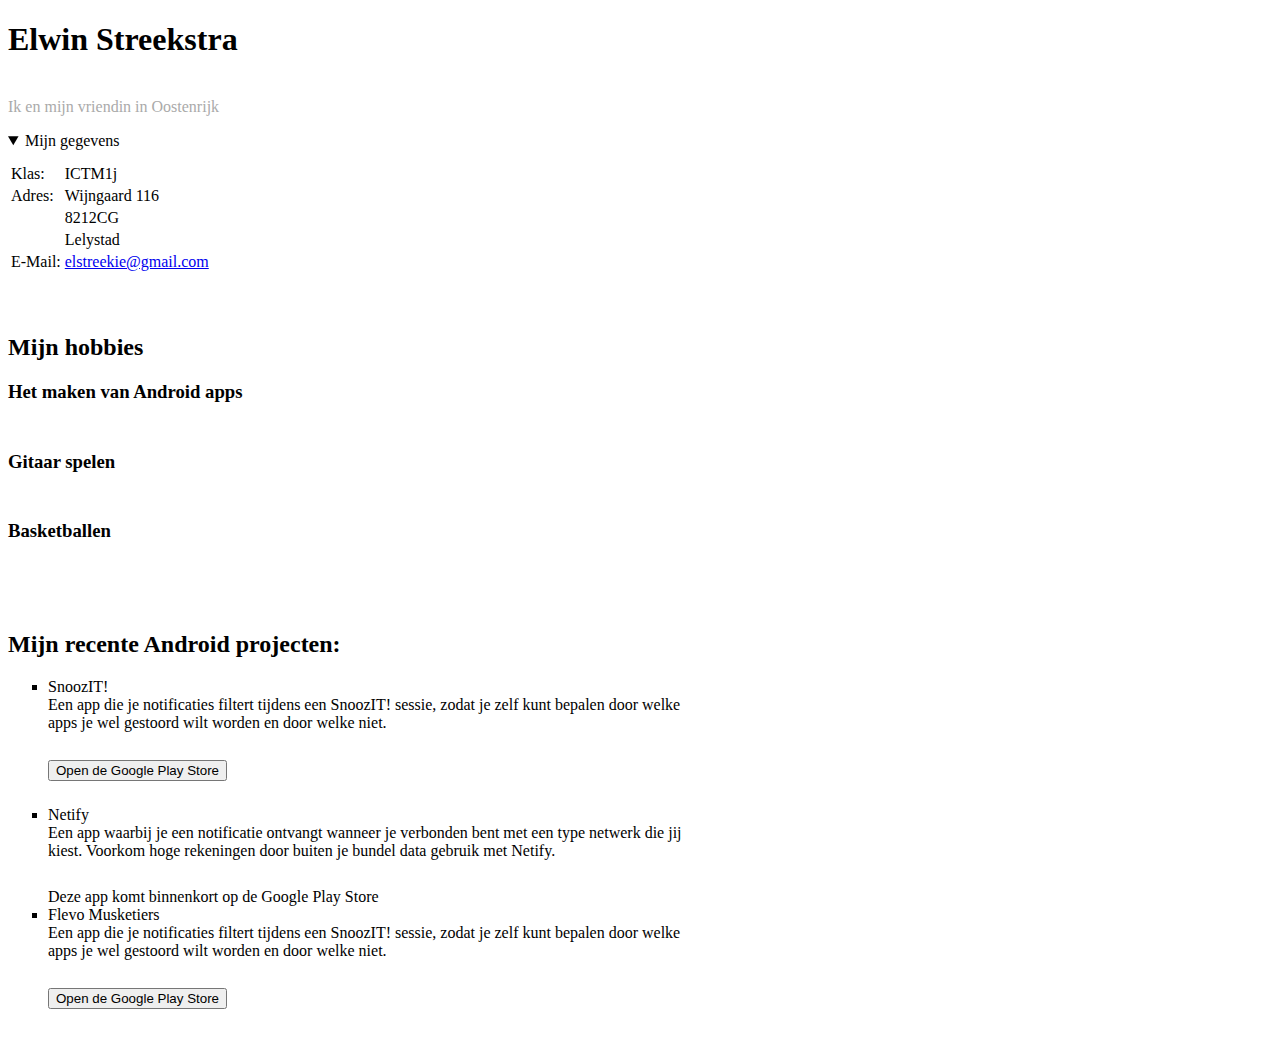
==== 1088117.html @ 2f1e269d "init" ====
<!DOCTYPE html>
<!--
To change this license header, choose License Headers in Project Properties.
To change this template file, choose Tools | Templates
and open the template in the editor.
-->
<html>
    <head>
        <title>Elwin Streekstra</title>
        <meta charset="UTF-8">
        <meta name="viewport" content="width=device-width, initial-scale=1.0">
    </head>
    
    <body>
        <header>
            <h1>Elwin Streekstra</h1>
            <img src="https://scontent.xx.fbcdn.net/hphotos-xpf1/v/t1.0-9/11753290_819671218140987_3415376512926241395_n.jpg?oh=2be0f4617ab558bd4ca8730c3688ada3&oe=5670214E" alt="" style="max-width:200px">
            <p style="color:#AAAAAA;margin-top:0px;text">Ik en mijn vriendin in Oostenrijk</p>
        </header>

        <div id="contactGegevens">
          <details open>
            <summary style="text-height:20px">Mijn gegevens</summary>
            <table style="margin-top:12px">
                <tr>
                    <td>Klas:</td>
                    <td>ICTM1j</td>
                </tr>
                <tr>
                    <td>Adres:</td>
                    <td>Wijngaard 116</td>
                </tr>
                <tr>
                    <td></td>
                    <td>8212CG</td>
                </tr>
                <tr>
                    <td></td>
                    <td>Lelystad</td>
                </tr>
                <tr>
                    <td>E-Mail:</td>
                    <td><a href="mailto:elstreekie@gmail.com?SUBJECT=Reactie op mijn pagina">elstreekie@gmail.com</td>
                </tr>
            </table>
        </details>  
        </div>
        
        <div id="Hobbies">
            <h2 style="margin-top:60px">Mijn hobbies</h2>

            <h3 style="margin-bottom:0px">Het maken van Android apps</h3>
            <img src="http://azzlabz.com/wp/wp-content/uploads/2014/12/android_studio_splashscreen-780x585.png" 
                 alt=""
                 style="max-width:350px;margin-bottom:25px">

            <h3 style="margin-bottom:0px">Gitaar spelen</h3>
            <img src="https://scontent-fra3-1.xx.fbcdn.net/hphotos-prn2/v/t1.0-9/528163_373005936140853_740789750_n.jpg?oh=0acc365ca31ed6e2db5c582ae4f9d2da&oe=567349AD" 
                 alt=""
                 style="max-width:350px;margin-bottom:25px">

            <h3 style="margin-bottom:0px">Basketballen</h3>
            <img src="http://www.mutasport.nl/previews/2011/9/3/media_141_12303_media_141_12303_w1000.jpg" 
                 alt=""
                 style="max-width:350px;margin-bottom:25px">
        </div>
        
        
        <h2 style="margin-top:60px">Mijn recente Android projecten:</h2>
        <ul style="list-style-type:square;margin-top:0px">
            <li>SnoozIT!<br>
                <div style="max-width:650px;margin-bottom:10px">Een app die je notificaties filtert tijdens een SnoozIT!
                     sessie, zodat je zelf kunt bepalen door welke apps je wel
                     gestoord wilt worden en door welke niet.</div>
                <img src="https://lh3.googleusercontent.com/88FcWFyLnroliFEaXr0Okm4XzrtEBrc_q260dIpvOyoATR9IMu7P0CmMXBRD5xhd8Oo=h900-rw" 
                     alt=""
                     style="max-height:650px">
                <form action=https://play.google.com/store/apps/details?id=com.elwin.snoozit.free style="margin-bottom:25px">
                    <input type="submit" value="Open de Google Play Store">
                    <input type="hidden" name="id" value="com.elwin.snoozit.free">
                </form>
            </li>
            <li>Netify<br>
                <div style="max-width:650px;margin-bottom:10px">Een app waarbij je een notificatie ontvangt wanneer je
                verbonden bent met een type netwerk die jij kiest. Voorkom hoge rekeningen door buiten je bundel data
                gebruik met Netify.</div>
                <img src="http://i.imgur.com/6DVEhvW.png" 
                     alt=""
                     style="max-height:650px">
                <div>Deze app komt binnenkort op de Google Play Store</div>
            </li>
            <li>Flevo Musketiers<br>
                <div style="max-width:650px;margin-bottom:10px">Een app die je notificaties filtert tijdens een SnoozIT!
                     sessie, zodat je zelf kunt bepalen door welke apps je wel
                     gestoord wilt worden en door welke niet.</div>
                <img src="https://lh3.googleusercontent.com/4VyI0ToQTe5DlxSaEIzRyiMuKbrEON_dt-Q-kROfr-1ivGmpDakUBn5cDSOeESliDB0=h900-rw" 
                     alt=""
                     style="max-height:650px">
                <form action=https://play.google.com/store/apps/details?id=com.elwin.snoozit.free style="margin-bottom:25px">
                    <input type="submit" value="Open de Google Play Store">
                    <input type="hidden" name="id" value="com.FlevoMusketiers">
                </form>
            </li>
        </ul>
        

        
        <img src="https://media0.giphy.com/media/oIR6xeOffCEBa/200_s.gif" alt="">
    </body>
</html>
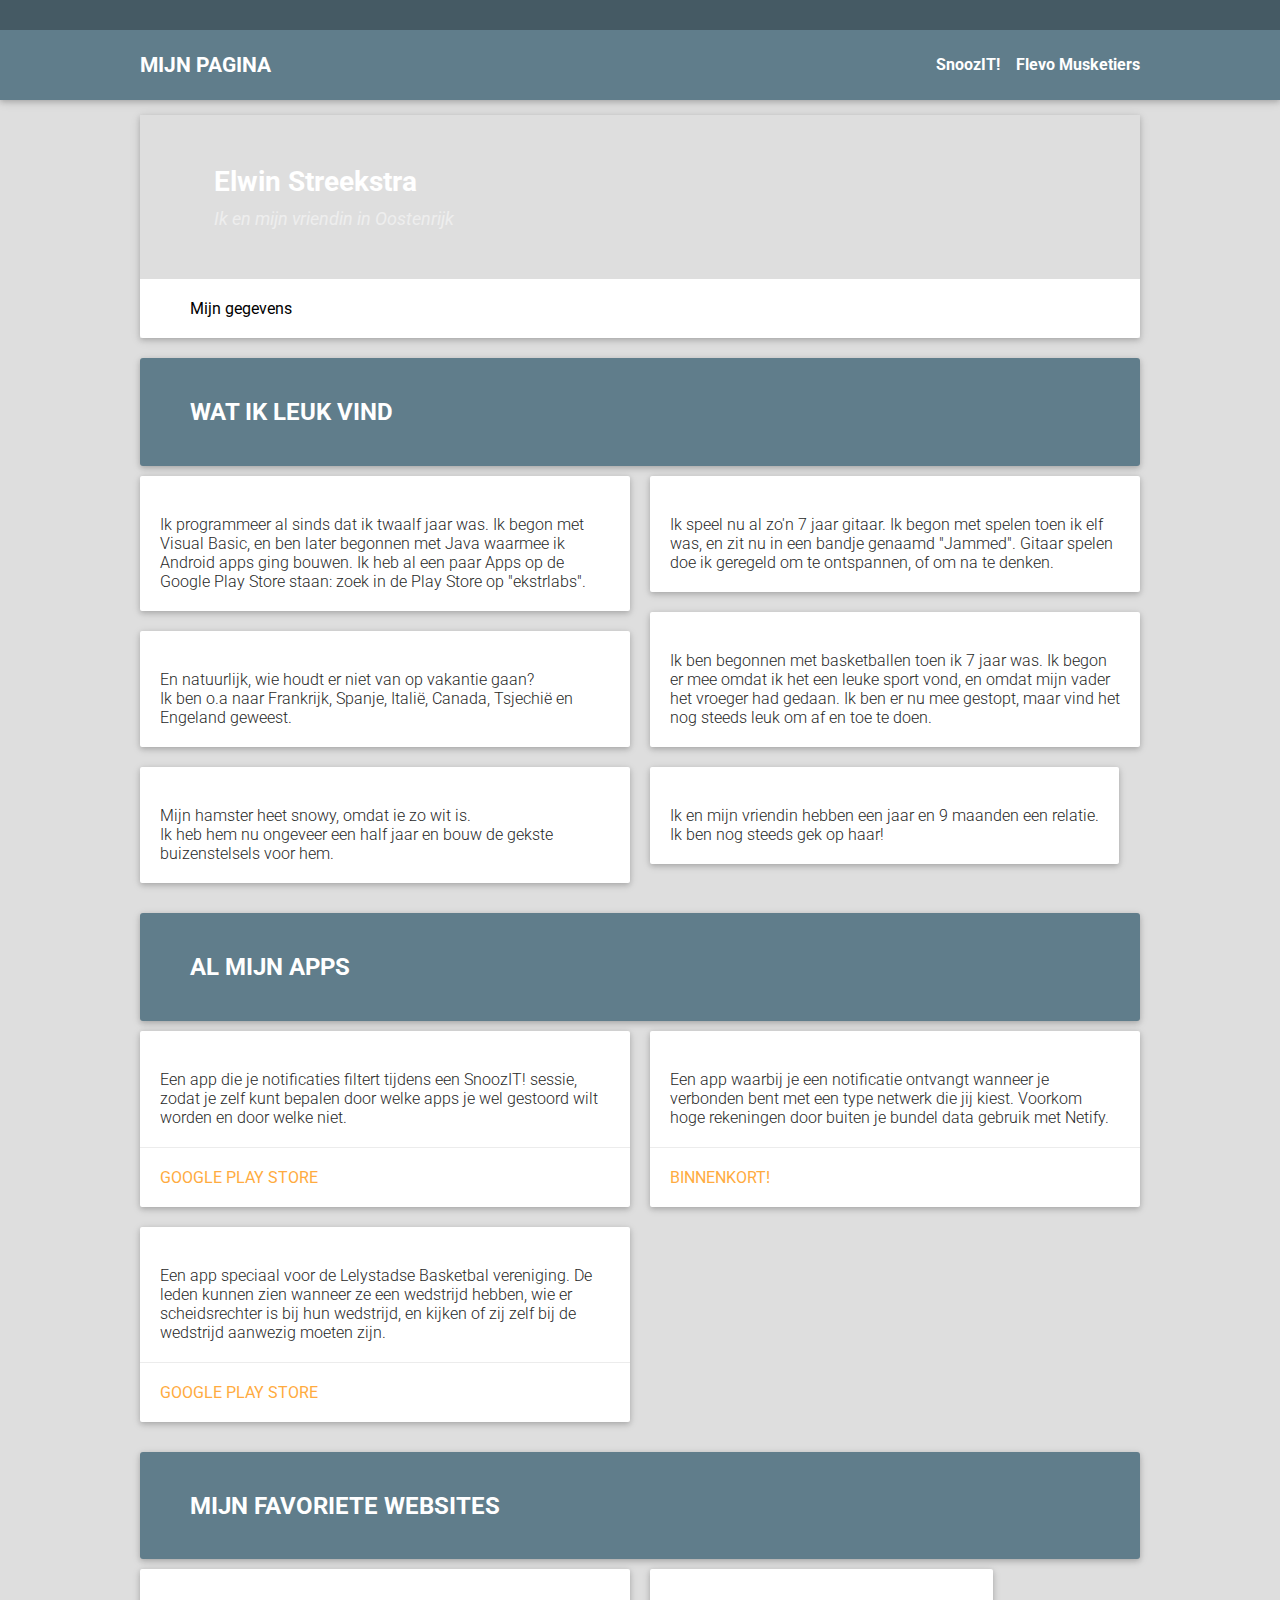
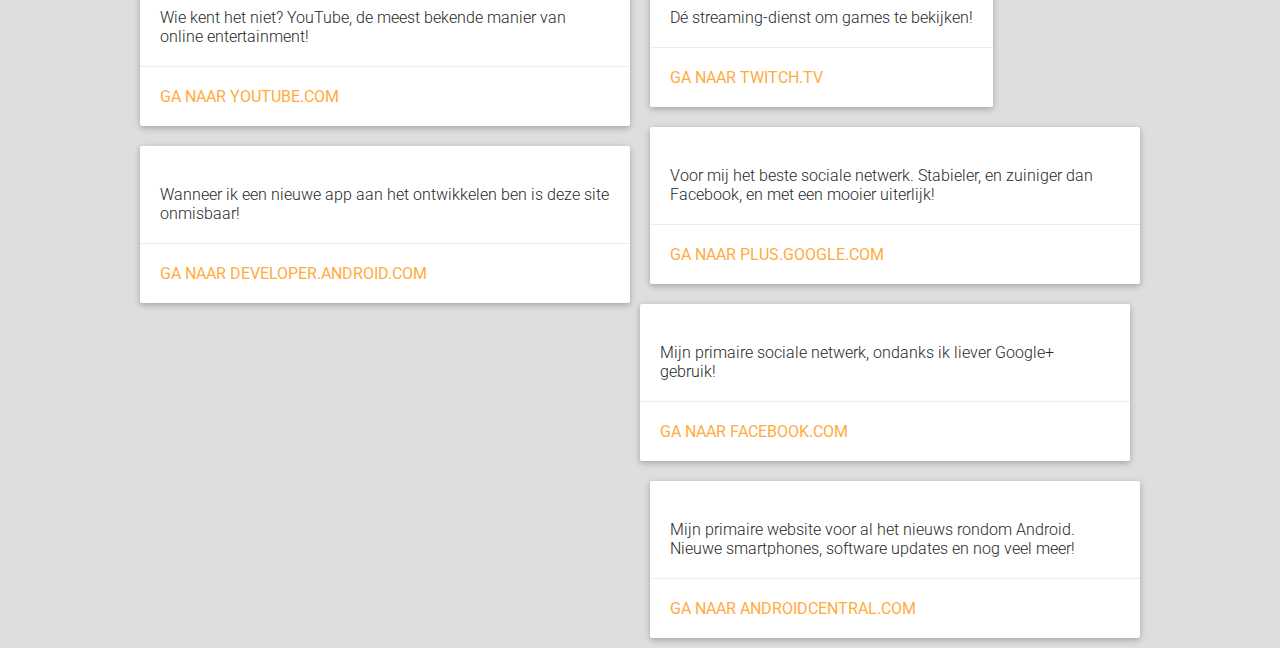
==== commit 282d120d: "laatste aanpassingen" ====
--- a/1088117.html
+++ b/1088117.html
@@ -5,106 +5,326 @@
 and open the template in the editor.
 -->
 <html>
+
+
+
     <head>
         <title>Elwin Streekstra</title>
         <meta charset="UTF-8">
         <meta name="viewport" content="width=device-width, initial-scale=1.0">
     </head>
-    
+
     <body>
-        <header>
-            <h1>Elwin Streekstra</h1>
-            <img src="https://scontent.xx.fbcdn.net/hphotos-xpf1/v/t1.0-9/11753290_819671218140987_3415376512926241395_n.jpg?oh=2be0f4617ab558bd4ca8730c3688ada3&oe=5670214E" alt="" style="max-width:200px">
-            <p style="color:#AAAAAA;margin-top:0px;text">Ik en mijn vriendin in Oostenrijk</p>
-        </header>
-
-        <div id="contactGegevens">
-          <details open>
-            <summary style="text-height:20px">Mijn gegevens</summary>
-            <table style="margin-top:12px">
-                <tr>
-                    <td>Klas:</td>
-                    <td>ICTM1j</td>
-                </tr>
-                <tr>
-                    <td>Adres:</td>
-                    <td>Wijngaard 116</td>
-                </tr>
-                <tr>
-                    <td></td>
-                    <td>8212CG</td>
-                </tr>
-                <tr>
-                    <td></td>
-                    <td>Lelystad</td>
-                </tr>
-                <tr>
-                    <td>E-Mail:</td>
-                    <td><a href="mailto:elstreekie@gmail.com?SUBJECT=Reactie op mijn pagina">elstreekie@gmail.com</td>
-                </tr>
-            </table>
-        </details>  
-        </div>
-        
-        <div id="Hobbies">
-            <h2 style="margin-top:60px">Mijn hobbies</h2>
-
-            <h3 style="margin-bottom:0px">Het maken van Android apps</h3>
-            <img src="http://azzlabz.com/wp/wp-content/uploads/2014/12/android_studio_splashscreen-780x585.png" 
-                 alt=""
-                 style="max-width:350px;margin-bottom:25px">
-
-            <h3 style="margin-bottom:0px">Gitaar spelen</h3>
-            <img src="https://scontent-fra3-1.xx.fbcdn.net/hphotos-prn2/v/t1.0-9/528163_373005936140853_740789750_n.jpg?oh=0acc365ca31ed6e2db5c582ae4f9d2da&oe=567349AD" 
-                 alt=""
-                 style="max-width:350px;margin-bottom:25px">
-
-            <h3 style="margin-bottom:0px">Basketballen</h3>
-            <img src="http://www.mutasport.nl/previews/2011/9/3/media_141_12303_media_141_12303_w1000.jpg" 
-                 alt=""
-                 style="max-width:350px;margin-bottom:25px">
-        </div>
-        
-        
-        <h2 style="margin-top:60px">Mijn recente Android projecten:</h2>
-        <ul style="list-style-type:square;margin-top:0px">
-            <li>SnoozIT!<br>
-                <div style="max-width:650px;margin-bottom:10px">Een app die je notificaties filtert tijdens een SnoozIT!
-                     sessie, zodat je zelf kunt bepalen door welke apps je wel
-                     gestoord wilt worden en door welke niet.</div>
-                <img src="https://lh3.googleusercontent.com/88FcWFyLnroliFEaXr0Okm4XzrtEBrc_q260dIpvOyoATR9IMu7P0CmMXBRD5xhd8Oo=h900-rw" 
-                     alt=""
-                     style="max-height:650px">
-                <form action=https://play.google.com/store/apps/details?id=com.elwin.snoozit.free style="margin-bottom:25px">
-                    <input type="submit" value="Open de Google Play Store">
-                    <input type="hidden" name="id" value="com.elwin.snoozit.free">
-                </form>
-            </li>
-            <li>Netify<br>
-                <div style="max-width:650px;margin-bottom:10px">Een app waarbij je een notificatie ontvangt wanneer je
-                verbonden bent met een type netwerk die jij kiest. Voorkom hoge rekeningen door buiten je bundel data
-                gebruik met Netify.</div>
-                <img src="http://i.imgur.com/6DVEhvW.png" 
-                     alt=""
-                     style="max-height:650px">
-                <div>Deze app komt binnenkort op de Google Play Store</div>
-            </li>
-            <li>Flevo Musketiers<br>
-                <div style="max-width:650px;margin-bottom:10px">Een app die je notificaties filtert tijdens een SnoozIT!
-                     sessie, zodat je zelf kunt bepalen door welke apps je wel
-                     gestoord wilt worden en door welke niet.</div>
-                <img src="https://lh3.googleusercontent.com/4VyI0ToQTe5DlxSaEIzRyiMuKbrEON_dt-Q-kROfr-1ivGmpDakUBn5cDSOeESliDB0=h900-rw" 
-                     alt=""
-                     style="max-height:650px">
-                <form action=https://play.google.com/store/apps/details?id=com.elwin.snoozit.free style="margin-bottom:25px">
-                    <input type="submit" value="Open de Google Play Store">
-                    <input type="hidden" name="id" value="com.FlevoMusketiers">
-                </form>
-            </li>
-        </ul>
-        
-
-        
-        <img src="https://media0.giphy.com/media/oIR6xeOffCEBa/200_s.gif" alt="">
+        <nav>
+            <div class="navBoxUpper"></div>
+            <div class="navBox">
+                <div class="PageTitle">Mijn pagina</div>
+                <ul class="navList">
+                    <li class="navItem"> <a href="https://play.google.com/store/apps/details?id=com.elwin.snoozit.free">SnoozIT!</a> </li>
+                    <li class="navItem"> <a href="https://play.google.com/store/apps/details?id=com.FlevoMusketiers">Flevo Musketiers</a> </li>
+                </ul>
+            </div>
+        </nav>
+        <section id="container">
+            <header>
+                <link rel="stylesheet" type="text/css" href="css/1088117-style.css" property="stylesheet">
+                <div class="TitleTitle">
+                    <div id="Logo">
+                        <img id="LogoImage" src="https://scontent.xx.fbcdn.net/hphotos-xpf1/v/t1.0-9/11753290_819671218140987_3415376512926241395_n.jpg?oh=2be0f4617ab558bd4ca8730c3688ada3&oe=5670214E" alt="">
+                    </div>
+                    <div id="Title">
+                        <h1 id="pageTitle">Elwin Streekstra</h1>
+                        <div id="pageSubTitle">Ik en mijn vriendin in Oostenrijk</div>
+                    </div> 
+                </div>
+                <div class="TitleText">
+                    <details>
+                        <summary>Mijn gegevens</summary>
+                        <table>
+                            <tr>
+                                <td>Klas:</td>
+                                <td>ICTM1j</td>
+                            </tr>
+                            <tr>
+                                <td>Adres:</td>
+                                <td>Wijngaard 116</td>
+                            </tr>
+                            <tr>
+                                <td></td>
+                                <td>8212CG</td>
+                            </tr>
+                            <tr>
+                                <td></td>
+                                <td>Lelystad</td>
+                            </tr>
+                            <tr>
+                                <td>E-Mail:</td>
+                                <td><a href="mailto:elstreekie@gmail.com?SUBJECT=Reactie op mijn pagina">elstreekie@gmail.com</td>
+                            </tr>
+                        </table>
+                    </details> 
+                </div>
+
+            </header>
+
+            <section id="content_container">
+
+                <section class="contentBody">
+                    <div class="contentTitle" id="hobbies">
+                        <h2>Wat ik leuk vind</h2>
+                    </div>
+
+                    <div class="left">
+                        <div class="card">
+                            <div class="cardImage">
+                                <img src="http://azzlabz.com/wp/wp-content/uploads/2014/12/android_studio_splashscreen-780x585.png" 
+                                     alt="">
+                                <span class="cardTitle">Android apps bouwen</span>
+                            </div>
+                            <div class="cardContent">
+                                <p>Ik programmeer al sinds dat ik twaalf jaar was. Ik begon met Visual Basic, en ben later begonnen met Java waarmee ik Android
+                                    apps ging bouwen. Ik heb al een paar Apps op de Google Play Store staan: zoek in de Play Store op "ekstrlabs".</p>
+                            </div>
+                        </div>
+                    </div>
+
+                    <div class="right">
+                        <div class="card">
+                            <div class="cardImage">
+                                <img src="https://scontent-fra3-1.xx.fbcdn.net/hphotos-prn2/v/t1.0-9/528163_373005936140853_740789750_n.jpg?oh=0acc365ca31ed6e2db5c582ae4f9d2da&oe=567349AD" 
+                                     alt="">
+                                <span class="cardTitle">Gitaar Spelen</span>
+                            </div>
+                            <div class="cardContent">
+                                <p>Ik speel nu al zo'n 7 jaar gitaar. Ik begon met spelen toen ik elf was, en zit nu in een bandje genaamd "Jammed".
+                                    Gitaar spelen doe ik geregeld om te ontspannen, of om na te denken.</p>
+                            </div>
+                        </div>
+                    </div>
+
+                    <div class="right">
+                        <div class="card">
+                            <div class="cardImage">
+                                <img src="http://www.mutasport.nl/previews/2011/9/3/media_141_12303_media_141_12303_w1000.jpg" 
+                                     alt="">
+                                <span class="cardTitle">Basketballen</span>
+                            </div>
+                            <div class="cardContent">
+                                <p>Ik ben begonnen met basketballen toen ik 7 jaar was. Ik begon er mee omdat ik het een leuke sport vond, en omdat mijn
+                                    vader het vroeger had gedaan. Ik ben er nu mee gestopt, maar vind het nog steeds leuk om af en toe te doen.</p>
+                            </div>
+                        </div>
+                    </div>
+
+                    <div class="left">
+                        <div class="card">
+                            <div class="cardImage">
+                                <img src="http://canada.redmar.org/wp-content/uploads/2009/07/lakelouise-panorama.jpg" 
+                                     alt="">
+                                <span class="cardTitle">Op vakantie gaan</span>
+                            </div>
+                            <div class="cardContent">
+                                <p>En natuurlijk, wie houdt er niet van op vakantie gaan?<br>
+                                    Ik ben o.a naar Frankrijk, Spanje, Italië, Canada, Tsjechië en Engeland geweest.</p>
+                            </div>
+                        </div>
+                    </div>
+
+                    <div class="left">
+                        <div class="card">
+                            <div class="cardImage">
+                                <img src="http://i.imgur.com/0QasOde.jpg"
+                                     alt="">
+                                <span class="cardTitle">Mijn Hamster</span>
+                            </div>
+                            <div class="cardContent">
+                                <p>Mijn hamster heet snowy, omdat ie zo wit is. <br>
+                                Ik heb hem nu ongeveer een half jaar en bouw de gekste buizenstelsels voor hem.</p>
+                            </div>
+                        </div>
+                    </div>
+
+                    <div class="right">
+                        <div class="card">
+                            <div class="cardImage">
+                                <img src="https://scontent.xx.fbcdn.net/hphotos-xpf1/v/t1.0-9/11753290_819671218140987_3415376512926241395_n.jpg?oh=2be0f4617ab558bd4ca8730c3688ada3&oe=5670214E" 
+                                     alt="">
+                                <span class="cardTitle">En natuurlijk, mijn vriendin</span>
+                            </div>
+                            <div class="cardContent">
+                                <p>Ik en mijn vriendin hebben een jaar en 9 maanden een relatie. <br>
+                                Ik ben nog steeds gek op haar!</p>
+                            </div>
+                        </div>
+                    </div>
+
+                    <div style="clear:both"></div><div></div>
+                </section>
+
+
+                <section class="contentBody">
+                    <div class="contentTitle">
+                        <h2>Al Mijn Apps</h2>
+                    </div>
+
+                    <div class="left">
+                        <div class="card">
+                            <div class="cardImage">
+                                <img src="https://livininandroid.files.wordpress.com/2015/04/snoozit-functieafbeelding1.png" 
+                                     alt="">
+                            </div>
+                            <div class="cardContent">
+                                <p>Een app die je notificaties filtert tijdens een SnoozIT!
+                                    sessie, zodat je zelf kunt bepalen door welke apps je wel
+                                    gestoord wilt worden en door welke niet.</p>
+                            </div>
+                            <div class="cardAction">
+                                <a href="https://play.google.com/store/apps/details?id=com.elwin.snoozit.free">Google Play Store</a>
+                            </div>
+                        </div>
+                    </div>
+
+                    <div class="right">
+                        <div class="card">
+                            <div class="cardImage">
+                                <img src="http://i.imgur.com/Dwwda89.png" 
+                                     alt="">
+                            </div>
+                            <div class="cardContent">
+                                <p>Een app waarbij je een notificatie ontvangt wanneer je
+                                    verbonden bent met een type netwerk die jij kiest. Voorkom hoge rekeningen door buiten je bundel data
+                                    gebruik met Netify.</p>
+                            </div>
+                            <div class="cardAction">
+                                <a href="">Binnenkort!</a>
+                            </div>
+                        </div>
+                    </div>
+
+                    <div class="left">
+                        <div class="card">
+                            <div class="cardImage">
+                                <img src="http://i.imgur.com/sSBWRPj.jpg" 
+                                     alt="">
+                                <span class="cardTitle">Flevo Musketiers</span>
+                            </div>
+                            <div class="cardContent">
+                                <p>Een app speciaal voor de Lelystadse Basketbal vereniging. De leden kunnen zien wanneer ze een wedstrijd
+                                    hebben, wie er scheidsrechter is bij hun wedstrijd, en kijken of zij zelf bij de wedstrijd aanwezig moeten zijn.</p>
+                            </div>
+                            <div class="cardAction">
+                                <a href="https://play.google.com/store/apps/details?id=com.FlevoMusketiers">Google Play Store</a>
+                            </div>
+                        </div>
+                    </div>
+
+                    <div style="clear:both"></div><div></div>
+                </section>
+
+                <section class="contentBody">
+                    <div class="contentTitle">
+                        <h2>Mijn favoriete websites</h2>
+                    </div>
+
+                    <div class="left">
+                        <div class="card">
+                            <div class="cardImage">
+                                <img src="http://marketingland.com/wp-content/ml-loads/2014/08/youtube-logo-1920.jpg" 
+                                     alt="">
+                                <span class="cardTitle">YouTube</span>
+                            </div>
+                            <div class="cardContent">
+                                <p>Wie kent het niet? YouTube, de meest bekende manier van online entertainment!</p>
+                            </div>
+                            <div class="cardAction">
+                                <a href="http://www.youtube.com">Ga naar YouTube.com</a>
+                            </div>
+                        </div>
+                    </div>
+
+                    <div class="right">
+                        <div class="card">
+                            <div class="cardImage">
+                                <img src="http://www.lagzero.net/wp-content/uploads/2014/08/Twitch-Logo-720.jpg" 
+                                     alt="">
+                                <span class="cardTitle">Twitch</span>
+                            </div>
+                            <div class="cardContent">
+                                <p>Dé streaming-dienst om games te bekijken!</p>
+                            </div>
+                            <div class="cardAction">
+                                <a href="https://www.twitch.tv">Ga naar Twitch.tv</a>
+                            </div>
+                        </div>
+                    </div>
+
+                    <div class="right">
+                        <div class="card">
+                            <div class="cardImage">
+                                <img src="http://www.aokmarketing.com/wp-content/uploads/2015/07/Screen-Shot-2014-03-04-at-5.50.44-PM.png" 
+                                     alt="">
+                                <span class="cardTitle">Google+</span>
+                            </div>
+                            <div class="cardContent">
+                                <p>Voor mij het beste sociale netwerk. Stabieler, en zuiniger dan Facebook, en met een mooier
+                                    uiterlijk!</p>
+                            </div>
+                            <div class="cardAction">
+                                <a href="http://www.plus.google.com">Ga naar plus.google.com</a>
+                            </div>
+                        </div>
+                    </div>
+
+                    <div class="left">
+                        <div class="card">
+                            <div class="cardImage">
+                                <img src="http://www.teknision.com/wp-content/uploads/android_developer_job_large.jpg" 
+                                     alt="">
+                                <span class="cardTitle">Android Developers</span>
+                            </div>
+                            <div class="cardContent">
+                                <p>Wanneer ik een nieuwe app aan het ontwikkelen ben is deze site onmisbaar!</p>
+                            </div>
+                            <div class="cardAction">
+                                <a href="https://www.developer.android.com">Ga naar developer.android.com</a>
+                            </div>
+                        </div>
+                    </div>
+
+                    <div class="left">
+                        <div class="card">
+                            <div class="cardImage">
+                                <img src="http://thehydrocafe.com/wp-content/uploads/2015/05/official-facebook-logo-slide.jpg" 
+                                     alt="">
+                                <span class="cardTitle">Facebook</span>
+                            </div>
+                            <div class="cardContent">
+                                <p>Mijn primaire sociale netwerk, ondanks ik liever Google+ gebruik!</p>
+                            </div>
+                            <div class="cardAction">
+                                <a href="https://www.facebook.com">Ga naar facebook.com</a>
+                            </div>
+                        </div>
+                    </div>
+
+                    <div class="right">
+                        <div class="card">
+                            <div class="cardImage">
+                                <img src="http://www.androidcentral.com/sites/androidcentral.com/files/postimages/684/podcast_android_central_1200_5.jpg" 
+                                     alt="">
+                                <span class="cardTitle">Android Central</span>
+                            </div>
+                            <div class="cardContent">
+                                <p>Mijn primaire website voor al het nieuws rondom Android. Nieuwe smartphones, software
+                                    updates en nog veel meer!</p>
+                            </div>
+                            <div class="cardAction">
+                                <a href="https://www.androidcentral.com">Ga naar androidcentral.com</a>
+                            </div>
+                        </div>
+                    </div>
+                </section>
+            </section>
+        </section>
     </body>
 </html>
--- a/css/1088117-style.css
+++ b/css/1088117-style.css
@@ -0,0 +1,683 @@
+/*
+To change this license header, choose License Headers in Project Properties.
+To change this template file, choose Tools | Templates
+and open the template in the editor.
+*/
+/* 
+    Created on : 9-sep-2015, 13:22:48
+    Author     : Elwin
+*/
+
+@import url(//fonts.googleapis.com/css?family=Roboto:400,500,300,100,700,900);
+
+nav{
+    background: #607D8B;
+    font-family: roboto;
+    display: block;
+    box-shadow: 0 2px 5px 0 rgba(0, 0, 0, 0.16), 0 2px 10px 0 rgba(0, 0, 0, 0.12);
+    margin-bottom: 15px;
+    height: 100px;
+    width: 100%;
+}
+nav .navBoxUpper {
+    height: 30px;
+    background: #455A64;
+}
+nav .navBox {
+    max-width: 1000px;
+    display: block;
+    alignment-adjust: middle;
+    margin: auto;
+    height: 100px;
+}
+nav .navBox .PageTitle {
+    font-size: 21px;
+    color: white;
+    display: inline;
+    vertical-align: middle;
+    line-height: 70px;
+    text-align: left;
+    text-transform: uppercase;
+    font-weight: bold;
+}
+nav .navList {
+    list-style-type: none;
+    display: inline;
+    margin: 0;
+    padding: 0;
+    text-align: right;
+    font-weight: bold;
+    vertical-align: middle;
+    line-height: 70px;
+    float: right;
+}
+nav .navItem {
+    display: inline;
+    height: 100%;
+    margin-left: 12px;
+}
+nav a {
+    display: inline-block;
+    color: white;
+    text-decoration: none;
+}
+
+header, .card, .contentTitle {
+    box-shadow: 0 2px 5px 0 rgba(0, 0, 0, 0.16), 0 2px 10px 0 rgba(0, 0, 0, 0.12);
+}
+header div {
+    display: inline-block;
+}
+
+.TitleTitle {
+    background-image: url("http://smartroadcoc.org/wp-content/uploads/2015/08/mountains.jpg");
+    background-position: center;
+    padding: 5%;
+    border-top-left-radius: 3px;
+    border-top-right-radius: 3px;
+    display: block;
+
+}
+
+.TitleText {
+    background-color: #FFF;
+    padding-left: 5%;
+    padding-right: 5%;
+    padding-bottom: 20px;
+    padding-top: 20px;
+    border-bottom-left-radius: 3px;
+    border-bottom-right-radius: 3px;
+    display: block;
+}
+
+.contentTitle {
+    color: white;
+    background-position: center;
+    padding-left: 5%;
+    padding-right: 5%;
+    padding-bottom: 20px;
+    padding-top: 20px;
+    border-radius: 3px;
+    margin-top: 20px;
+    display: block;
+    background-color: #607D8B;
+    text-transform: uppercase;
+}
+
+.contentBackground {
+    background-color: #EEE;
+    padding-left: 5%;
+    padding-right: 5%;
+    padding-bottom: 20px;
+    padding-top: 20px;
+    border-bottom-left-radius: 3px;
+    border-bottom-right-radius: 3px;
+    display: block;
+}
+
+/*
+Cards
+*/
+.right {
+    float: right;
+    width: 50%;
+}
+.left {
+    float: left;
+    width: 50%;
+}
+
+.left .card {
+    margin-right: 10px;
+}
+
+.right .card {
+    margin-left: 10px;
+}
+
+.card {
+    display: inline-block;
+    vertical-align: top;
+    position: relative;
+    overflow: hidden;
+    background: #FFF;
+    margin-top: 10px;
+    margin-bottom: 10px;
+    min-width: 300px;
+    box-shadow: 0 2px 5px 0 rgba(0, 0, 0, 0.16), 0 2px 10px 0 rgba(0, 0, 0, 0.12);
+    color: #272727;
+    border-radius: 2px;
+}
+.card .cardImage {
+    position: relative;
+}
+.card .cardImage img {
+    border-radius: 2px 2px 0 0;
+    position: top;
+    left: 0;
+    right: 0;
+    top: 0;
+    bottom: 0;
+    width: 100%;
+}
+.card .cardImage .cardTitle {
+    position: absolute;
+    bottom: 0;
+    left: 0;
+    padding: 20px;
+    color: #FFF;
+    line-height: 48px;
+    font-size: 24px;
+    font-weight: 300;
+}
+.cardContent {
+    padding: 20px;
+    font-weight: 300;
+    border-radius: 0 0 2px 2px;
+}
+.card p {
+    margin: 0;
+}
+.card .cardAction {
+    border-top: 1px solid rgba(160, 160, 160, 0.2);
+    padding: 20px;
+}
+.card a {
+    color: #ffab40;
+    margin-right: 20px;
+    -webkit-transition: color 0.3s ease;
+    transition: color 0.3s ease;
+    text-transform: uppercase;
+    text-decoration: none;
+}
+
+.stopCards {
+    clear: both;
+    margin-bottom: 50px;
+}
+
+
+
+
+
+#Logo, #LogoImage {
+    max-width: 100px;
+    max-height: 100px;
+    margin-right: 10px;
+}
+
+#pageTitle {
+    font-size: 28px;
+    color: #FFFFFF;
+    margin: 0px;
+    margin-bottom: 10px;
+}
+
+#pageSubTitle {
+    font-size: 18px;
+    margin-top: 0px;
+    padding-top: 0px;
+    color:#EEEEEE;
+    font-style: italic;
+}
+
+body {
+    font-family: roboto;
+    background-color: #DEDEDE;
+}
+
+#container {
+    margin-left: auto;
+    margin-right: auto;
+    max-width: 1000px;
+}
+
+
+
+.imageHeight {
+    max-height:650px;
+    border-radius: 10px;
+}
+
+.textWidth {
+    max-width:650px;
+    margin-bottom:10px;
+}
+
+
+
+
+
+
+
+
+
+
+
+/*! normalize.css v3.0.2 | MIT License | git.io/normalize */
+
+/**
+ * 1. Set default font family to sans-serif.
+ * 2. Prevent iOS text size adjust after orientation change, without disabling
+ *    user zoom.
+ */
+
+html {
+    font-family: sans-serif; /* 1 */
+    -ms-text-size-adjust: 100%; /* 2 */
+    -webkit-text-size-adjust: 100%; /* 2 */
+}
+
+/**
+ * Remove default margin.
+ */
+
+body {
+    margin: 0;
+}
+
+/* HTML5 display definitions
+   ========================================================================== */
+
+/**
+ * Correct `block` display not defined for any HTML5 element in IE 8/9.
+ * Correct `block` display not defined for `details` or `summary` in IE 10/11
+ * and Firefox.
+ * Correct `block` display not defined for `main` in IE 11.
+ */
+
+article,
+aside,
+details,
+figcaption,
+figure,
+footer,
+header,
+hgroup,
+main,
+menu,
+nav,
+section,
+summary {
+    display: block;
+}
+
+/**
+ * 1. Correct `inline-block` display not defined in IE 8/9.
+ * 2. Normalize vertical alignment of `progress` in Chrome, Firefox, and Opera.
+ */
+
+audio,
+canvas,
+progress,
+video {
+    display: inline-block; /* 1 */
+    vertical-align: baseline; /* 2 */
+}
+
+/**
+ * Prevent modern browsers from displaying `audio` without controls.
+ * Remove excess height in iOS 5 devices.
+ */
+
+audio:not([controls]) {
+    display: none;
+    height: 0;
+}
+
+/**
+ * Address `[hidden]` styling not present in IE 8/9/10.
+ * Hide the `template` element in IE 8/9/11, Safari, and Firefox < 22.
+ */
+
+[hidden],
+template {
+    display: none;
+}
+
+/* Links
+   ========================================================================== */
+
+/**
+ * Remove the gray background color from active links in IE 10.
+ */
+
+a {
+    background-color: transparent;
+}
+
+/**
+ * Improve readability when focused and also mouse hovered in all browsers.
+ */
+
+a:active,
+a:hover {
+    outline: 0;
+}
+
+/* Text-level semantics
+   ========================================================================== */
+
+/**
+ * Address styling not present in IE 8/9/10/11, Safari, and Chrome.
+ */
+
+abbr[title] {
+    border-bottom: 1px dotted;
+}
+
+/**
+ * Address style set to `bolder` in Firefox 4+, Safari, and Chrome.
+ */
+
+b,
+strong {
+    font-weight: bold;
+}
+
+/**
+ * Address styling not present in Safari and Chrome.
+ */
+
+dfn {
+    font-style: italic;
+}
+
+/**
+ * Address variable `h1` font-size and margin within `section` and `article`
+ * contexts in Firefox 4+, Safari, and Chrome.
+ */
+
+h1 {
+    font-size: 2em;
+    margin: 0.67em 0;
+}
+
+/**
+ * Address styling not present in IE 8/9.
+ */
+
+mark {
+    background: #ff0;
+    color: #000;
+}
+
+/**
+ * Address inconsistent and variable font size in all browsers.
+ */
+
+small {
+    font-size: 80%;
+}
+
+/**
+ * Prevent `sub` and `sup` affecting `line-height` in all browsers.
+ */
+
+sub,
+sup {
+    font-size: 75%;
+    line-height: 0;
+    position: relative;
+    vertical-align: baseline;
+}
+
+sup {
+    top: -0.5em;
+}
+
+sub {
+    bottom: -0.25em;
+}
+
+/* Embedded content
+   ========================================================================== */
+
+/**
+ * Remove border when inside `a` element in IE 8/9/10.
+ */
+
+img {
+    border: 0;
+}
+
+/**
+ * Correct overflow not hidden in IE 9/10/11.
+ */
+
+svg:not(:root) {
+    overflow: hidden;
+}
+
+/* Grouping content
+   ========================================================================== */
+
+/**
+ * Address margin not present in IE 8/9 and Safari.
+ */
+
+figure {
+    margin: 1em 40px;
+}
+
+/**
+ * Address differences between Firefox and other browsers.
+ */
+
+hr {
+    -moz-box-sizing: content-box;
+    box-sizing: content-box;
+    height: 0;
+}
+
+/**
+ * Contain overflow in all browsers.
+ */
+
+pre {
+    overflow: auto;
+}
+
+/**
+ * Address odd `em`-unit font size rendering in all browsers.
+ */
+
+code,
+kbd,
+pre,
+samp {
+    font-family: monospace, monospace;
+    font-size: 1em;
+}
+
+/* Forms
+   ========================================================================== */
+
+/**
+ * Known limitation: by default, Chrome and Safari on OS X allow very limited
+ * styling of `select`, unless a `border` property is set.
+ */
+
+/**
+ * 1. Correct color not being inherited.
+ *    Known issue: affects color of disabled elements.
+ * 2. Correct font properties not being inherited.
+ * 3. Address margins set differently in Firefox 4+, Safari, and Chrome.
+ */
+
+button,
+input,
+optgroup,
+select,
+textarea {
+    color: inherit; /* 1 */
+    font: inherit; /* 2 */
+    margin: 0; /* 3 */
+}
+
+/**
+ * Address `overflow` set to `hidden` in IE 8/9/10/11.
+ */
+
+button {
+    overflow: visible;
+}
+
+/**
+ * Address inconsistent `text-transform` inheritance for `button` and `select`.
+ * All other form control elements do not inherit `text-transform` values.
+ * Correct `button` style inheritance in Firefox, IE 8/9/10/11, and Opera.
+ * Correct `select` style inheritance in Firefox.
+ */
+
+button,
+select {
+    text-transform: none;
+}
+
+/**
+ * 1. Avoid the WebKit bug in Android 4.0.* where (2) destroys native `audio`
+ *    and `video` controls.
+ * 2. Correct inability to style clickable `input` types in iOS.
+ * 3. Improve usability and consistency of cursor style between image-type
+ *    `input` and others.
+ */
+
+button,
+html input[type="button"], /* 1 */
+input[type="reset"],
+input[type="submit"] {
+    -webkit-appearance: button; /* 2 */
+    cursor: pointer; /* 3 */
+}
+
+/**
+ * Re-set default cursor for disabled elements.
+ */
+
+button[disabled],
+html input[disabled] {
+    cursor: default;
+}
+
+/**
+ * Remove inner padding and border in Firefox 4+.
+ */
+
+button::-moz-focus-inner,
+input::-moz-focus-inner {
+    border: 0;
+    padding: 0;
+}
+
+/**
+ * Address Firefox 4+ setting `line-height` on `input` using `!important` in
+ * the UA stylesheet.
+ */
+
+input {
+    line-height: normal;
+}
+
+/**
+ * It's recommended that you don't attempt to style these elements.
+ * Firefox's implementation doesn't respect box-sizing, padding, or width.
+ *
+ * 1. Address box sizing set to `content-box` in IE 8/9/10.
+ * 2. Remove excess padding in IE 8/9/10.
+ */
+
+input[type="checkbox"],
+input[type="radio"] {
+    box-sizing: border-box; /* 1 */
+    padding: 0; /* 2 */
+}
+
+/**
+ * Fix the cursor style for Chrome's increment/decrement buttons. For certain
+ * `font-size` values of the `input`, it causes the cursor style of the
+ * decrement button to change from `default` to `text`.
+ */
+
+input[type="number"]::-webkit-inner-spin-button,
+input[type="number"]::-webkit-outer-spin-button {
+    height: auto;
+}
+
+/**
+ * 1. Address `appearance` set to `searchfield` in Safari and Chrome.
+ * 2. Address `box-sizing` set to `border-box` in Safari and Chrome
+ *    (include `-moz` to future-proof).
+ */
+
+input[type="search"] {
+    -webkit-appearance: textfield; /* 1 */
+    -moz-box-sizing: content-box;
+    -webkit-box-sizing: content-box; /* 2 */
+    box-sizing: content-box;
+}
+
+/**
+ * Remove inner padding and search cancel button in Safari and Chrome on OS X.
+ * Safari (but not Chrome) clips the cancel button when the search input has
+ * padding (and `textfield` appearance).
+ */
+
+input[type="search"]::-webkit-search-cancel-button,
+input[type="search"]::-webkit-search-decoration {
+    -webkit-appearance: none;
+}
+
+/**
+ * Define consistent border, margin, and padding.
+ */
+
+fieldset {
+    border: 1px solid #c0c0c0;
+    margin: 0 2px;
+    padding: 0.35em 0.625em 0.75em;
+}
+
+/**
+ * 1. Correct `color` not being inherited in IE 8/9/10/11.
+ * 2. Remove padding so people aren't caught out if they zero out fieldsets.
+ */
+
+legend {
+    border: 0; /* 1 */
+    padding: 0; /* 2 */
+}
+
+/**
+ * Remove default vertical scrollbar in IE 8/9/10/11.
+ */
+
+textarea {
+    overflow: auto;
+}
+
+/**
+ * Don't inherit the `font-weight` (applied by a rule above).
+ * NOTE: the default cannot safely be changed in Chrome and Safari on OS X.
+ */
+
+optgroup {
+    font-weight: bold;
+}
+
+/* Tables
+   ========================================================================== */
+
+/**
+ * Remove most spacing between table cells.
+ */
+
+table {
+    border-collapse: collapse;
+    border-spacing: 0;
+}
+
+td,
+th {
+    padding: 0;
+}